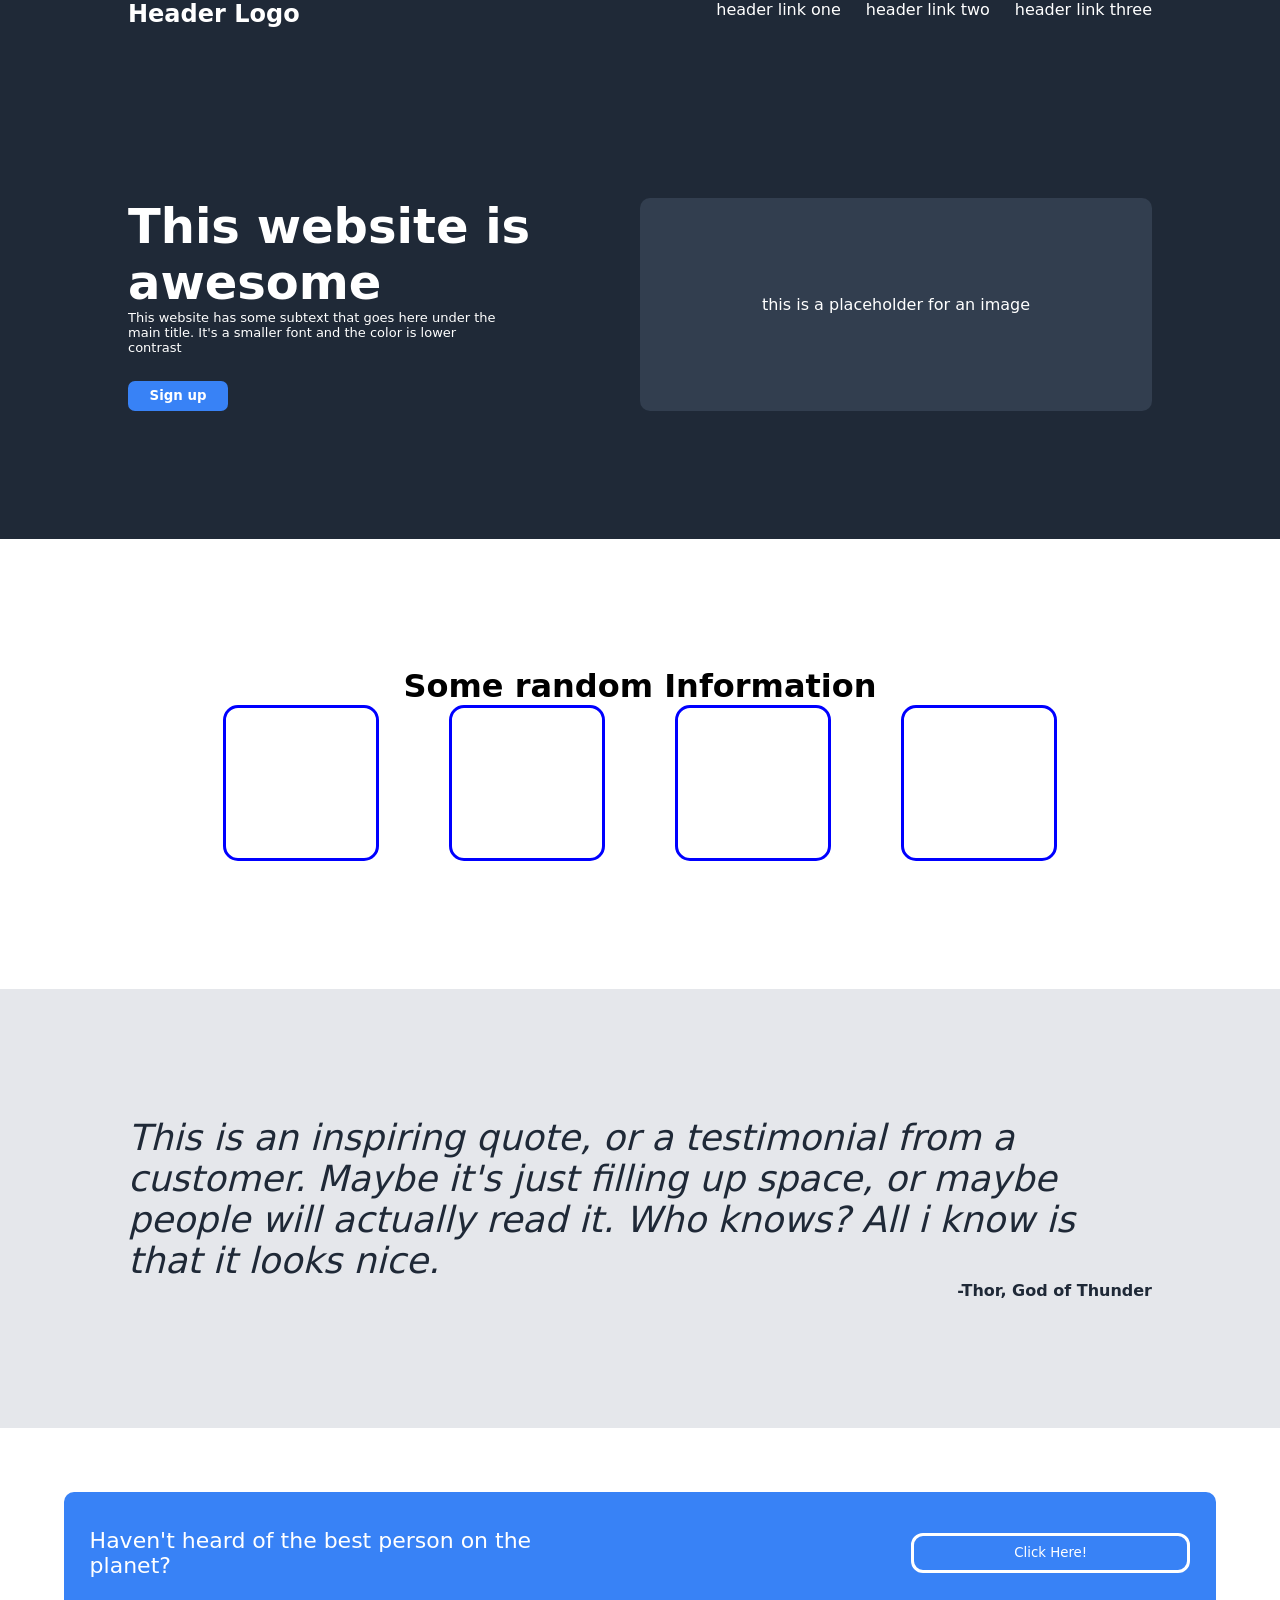
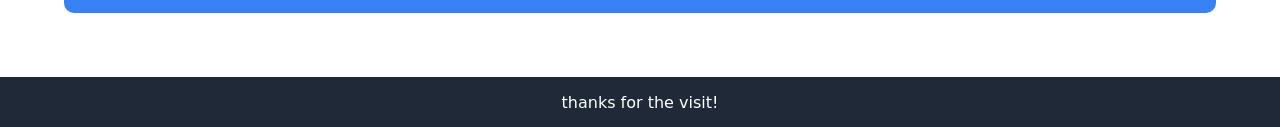
==== index2.html @ 8e973590 "index.html" ====
<!DOCTYPE html>
<html lang="en">
<head>
    <meta charset="UTF-8">
    <meta http-equiv="X-UA-Compatible" content="IE=edge">
    <meta name="viewport" content="width=device-width, initial-scale=1.0">
    <title>Landing Pagev2</title>
    <link rel="stylesheet" href="style2.css">
</head>
<body>
    <div class="section1">
        <div class="header">
            <div class="header-logo">Header Logo</div>
            <div class="header-links">
                <ul>
                    <li><a href="#">header link one</a></li>
                    <li><a href="#">header link two</a></li>
                    <li><a href="#">header link three</a></li>
                </ul>
            </div>
        </div>
        <div class="header2">
            <div class="header2-left">
                <div class="tagline">This website is awesome</div>
                <div class="tagline"><p>This website has some subtext that goes here under the<br> main title. It's a smaller font and the color is lower<br> contrast</p></div>
                <div class="tagline"><button>Sign up</button></div>
            </div>
            <div class="header2-right">
                <div>this is a placeholder for an image</div>
            </div>
        </div>
    </div>

    <div class="section2">
        <div><h1>Some random Information</h1></div>
        <div class="boxes">
            <div class="box-a"></div>
            <div class="box-a"></div>
            <div class="box-a"></div>
            <div class="box-a"></div>
        </div>
    </div>

    <div class="section3">
        <div class="quote">
            This is an inspiring quote, or a testimonial from a customer. Maybe it's just filling up space, or maybe people will actually read it. Who knows? All i know is that it looks nice.
        </div>
        <div class="author">-Thor, God of Thunder</div>
    </div>

    <div class="section3-aa">
        <div class="section3-a">
            <p>Haven't heard of the best person on the planet?</p>
            <button>Click Here!</button>
        </div>
    </div>


    <div class="footer">
       <p> thanks for the visit!</p>
    </div>


</body>
</html>
---- style2.css ----
*{
    margin: 0%;
    font-family:system-ui, -apple-system, BlinkMacSystemFont, 'Segoe UI', Roboto, Oxygen, Ubuntu, Cantarell, 'Open Sans', 'Helvetica Neue', sans-serif;
}
.section1{
    background: #1F2937;
    display: flex;
    padding: 10%;
    padding-top: 0;
    flex-direction: column;
    /* justify-content: space-between; */
    gap:170px;
    color:white;
    flex:1;
}
.tagline{
    font-size: 48px;
    font-weight: bolder;
}
.tagline p{
    font-size: small;
    font-weight: lighter;
}
.header-logo{
    font-weight: bolder;
    font-size: 24px;
}
.header-links{
    /* font-size: 16px; */
    color: #E5E7EB;
}
.tagline button{
    background: #3882F6;
    border: none;
    color: white;
    height: 30px;
    width: 100px;
    border-radius: 7px;
    font-weight: bolder;
    cursor: pointer;
}

.header{
    display: flex;
    /* position: relative; */
    justify-content: space-between;
    /* background: blue; */
    flex:1;
}

.header ul{
    display: flex;
    justify-content: space-between;
    font-size: 16px;
    color: #E5E7EB;
    gap: 25px;
    font-weight: lighter;
    /* position: relative; */
    /* margin-top: 0%; */
}
.header ul li{
    list-style: none;
    ;
    /* margin:10px; */
    /* margin-top: 0%;
    padding-top: 0%; */
}
.header ul li a{
    color: white;
    text-decoration: none;
}
.header2{
    display: flex;
}
.header2-left{
    display: flex;
    flex-direction: column;
    flex:1;
}
.header2-right{
    display: flex;
    justify-content: center;
    align-items: center;
    flex: 1;
    background: #323e4f;
    font-weight: lighter;
    border-radius: 10px;
}

.section2{
    display: flex;
    flex-direction: column;
    /* justify-content: space-between; */
    align-items: center;
    /* min-height: 400px; */
    padding: 10%;
    /* gap:100%; */
    flex:1;
    /* position: relative; */
}
.boxes{
    display: flex;
    flex-direction:row;
    gap: 70px;
}
.box-a{
    display: flex;
    flex-direction: row;
    border: 3px solid blue;
    height: 150px;
    width: 150px;
    border-radius: 15px;
}
.section3{
    background: #E5E7EB;
    color: #1F2937;
    display: flex;
    flex-direction: column;
    padding: 10%;
    flex:1;
}
.quote{
    font-size: 36px;
    font-style: italic;
}
.author{
    justify-content: flex-end;
    align-self: flex-end;
    font-weight: bolder;
}

.footer{
    height: 50px;
    background: #1F2937;
    color: white;
    display:flex;
    justify-content: space-evenly;
    align-items: center;
}


.section3-a{
    display:flex;
    padding: 2%;
    justify-content: center;
    align-items: center;
    gap: 30%;
    background: #3882F6;
border-radius: 10px;
color: white;
margin: 5%;
height: 70px;
}
.section3-a p{
    font-size: 22px;
}
.section3-a button{
    height: 40px;
    width: 300px;
    color: white;
    background: none;
    border: 3px solid white;
    border-radius: 12px;
    cursor: pointer;
}
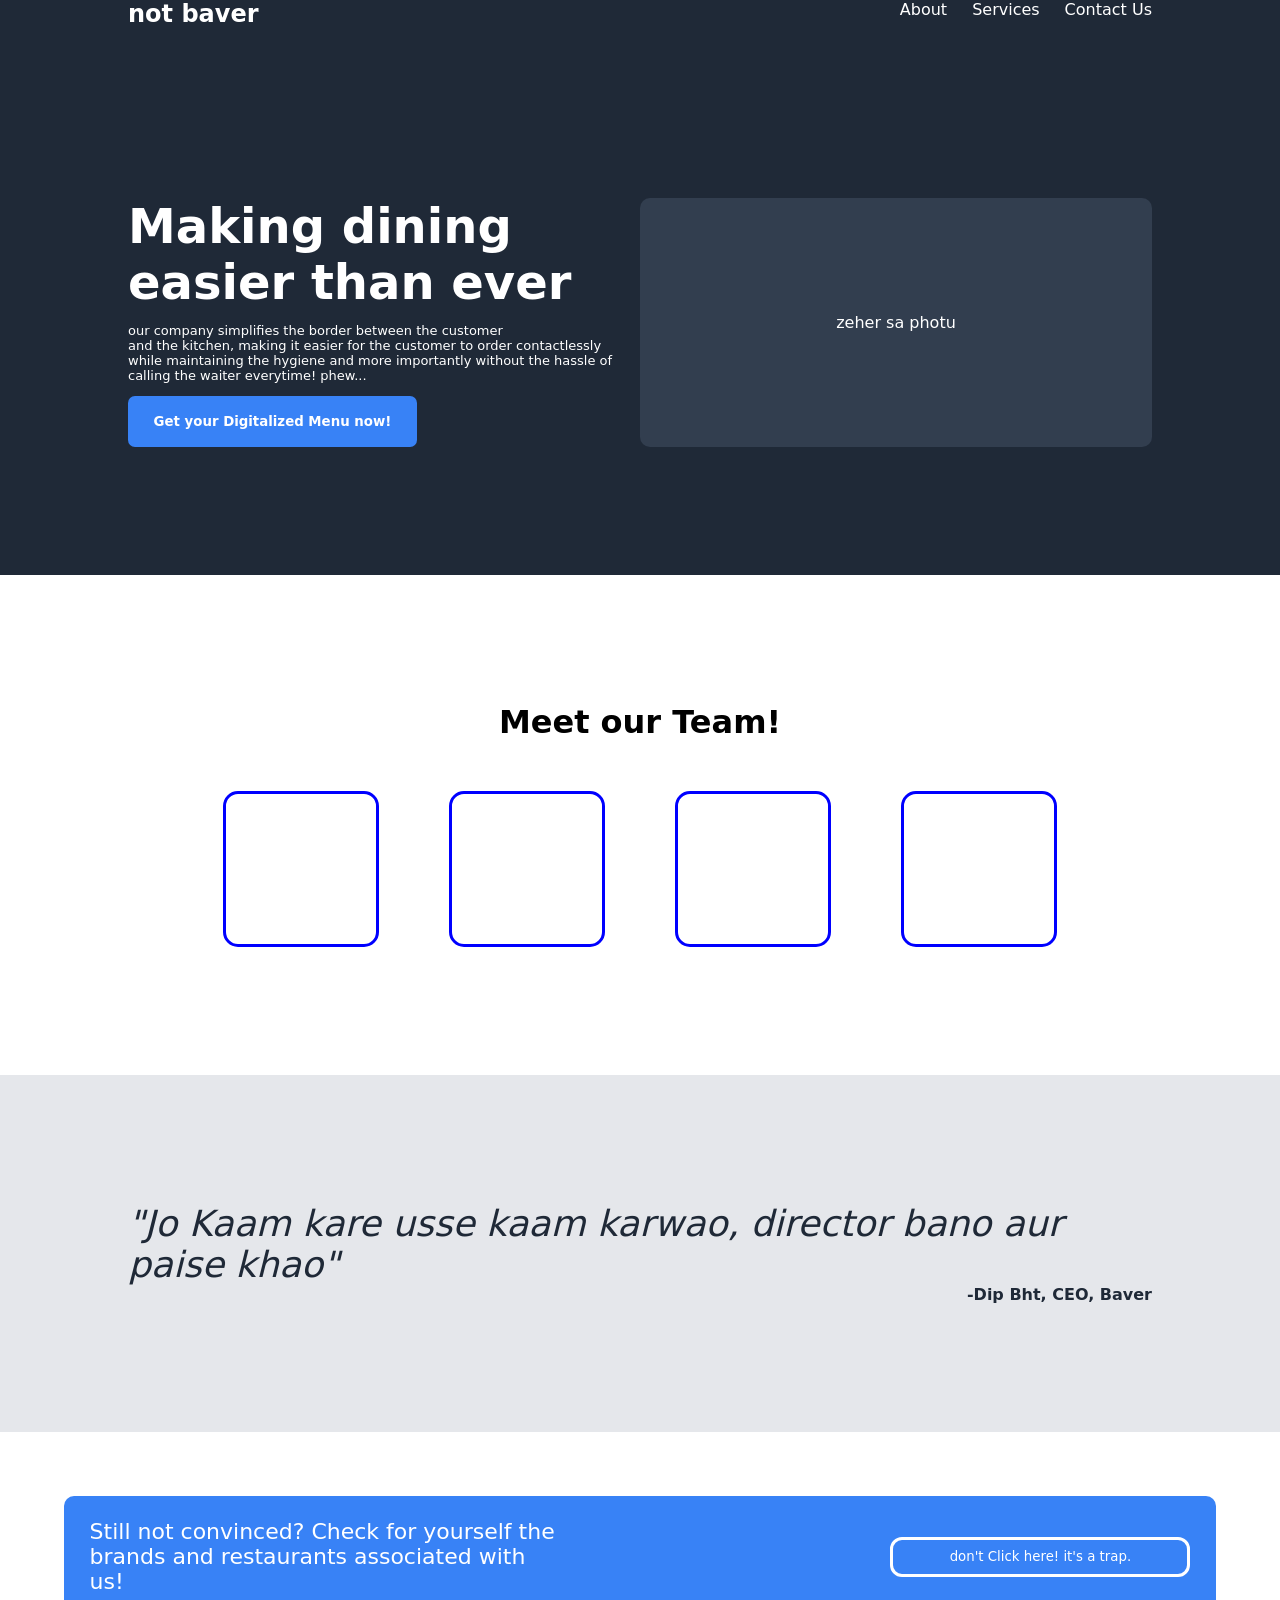
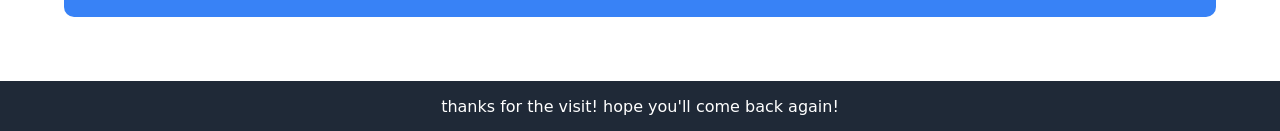
==== commit 03acaa5c: "index2.html" ====
--- a/index2.html
+++ b/index2.html
@@ -10,29 +10,29 @@
 <body>
     <div class="section1">
         <div class="header">
-            <div class="header-logo">Header Logo</div>
+            <div class="header-logo">not baver</div>
             <div class="header-links">
                 <ul>
-                    <li><a href="#">header link one</a></li>
-                    <li><a href="#">header link two</a></li>
-                    <li><a href="#">header link three</a></li>
+                    <li><a href="#">About</a></li>
+                    <li><a href="#">Services</a></li>
+                    <li><a href="#">Contact Us</a></li>
                 </ul>
             </div>
         </div>
         <div class="header2">
             <div class="header2-left">
-                <div class="tagline">This website is awesome</div>
-                <div class="tagline"><p>This website has some subtext that goes here under the<br> main title. It's a smaller font and the color is lower<br> contrast</p></div>
-                <div class="tagline"><button>Sign up</button></div>
+                <div class="tagline">Making dining easier than  ever</div>
+                <div class="tagline"><p>our company simplifies the border between the customer<br>and the kitchen, making it easier for the customer to order contactlessly<br> while maintaining the hygiene and more importantly without the hassle of calling the waiter everytime! phew...</p></div>
+                <div class="tagline"><button>Get your Digitalized Menu now!</button></div>
             </div>
             <div class="header2-right">
-                <div>this is a placeholder for an image</div>
+                <div>zeher sa photu</div>
             </div>
         </div>
     </div>
 
     <div class="section2">
-        <div><h1>Some random Information</h1></div>
+        <div><h1>Meet our Team!</h1></div>
         <div class="boxes">
             <div class="box-a"></div>
             <div class="box-a"></div>
@@ -43,21 +43,21 @@
 
     <div class="section3">
         <div class="quote">
-            This is an inspiring quote, or a testimonial from a customer. Maybe it's just filling up space, or maybe people will actually read it. Who knows? All i know is that it looks nice.
+            "Jo Kaam kare usse kaam karwao, director bano aur paise khao"
         </div>
-        <div class="author">-Thor, God of Thunder</div>
+        <div class="author">-Dip Bht, CEO, Baver</div>
     </div>
 
     <div class="section3-aa">
         <div class="section3-a">
-            <p>Haven't heard of the best person on the planet?</p>
-            <button>Click Here!</button>
+            <p>Still not convinced? Check for yourself the brands and restaurants associated with us!</p>
+            <button>don't Click here! it's a trap.</button>
         </div>
     </div>
 
 
     <div class="footer">
-       <p> thanks for the visit!</p>
+       <p> thanks for the visit! hope you'll come back again!</p>
     </div>
 
 
--- a/style2.css
+++ b/style2.css
@@ -35,7 +35,11 @@
     border: none;
     color: white;
     height: 30px;
-    width: 100px;
+    display: flex;
+    justify-content: center;
+    align-items: center;
+    min-width: 100px;
+    padding: 5%;
     border-radius: 7px;
     font-weight: bolder;
     cursor: pointer;
@@ -77,6 +81,7 @@
     display: flex;
     flex-direction: column;
     flex:1;
+    gap: 13px;
 }
 .header2-right{
     display: flex;
@@ -95,6 +100,7 @@
     align-items: center;
     /* min-height: 400px; */
     padding: 10%;
+    gap: 50px;
     /* gap:100%; */
     flex:1;
     /* position: relative; */
@@ -103,6 +109,7 @@
     display: flex;
     flex-direction:row;
     gap: 70px;
+    flex:1;
 }
 .box-a{
     display: flex;
@@ -111,6 +118,7 @@
     height: 150px;
     width: 150px;
     border-radius: 15px;
+    flex: 1;
 }
 .section3{
     background: #E5E7EB;
@@ -157,7 +165,7 @@
 }
 .section3-a button{
     height: 40px;
-    width: 300px;
+    min-width: 300px;
     color: white;
     background: none;
     border: 3px solid white;
